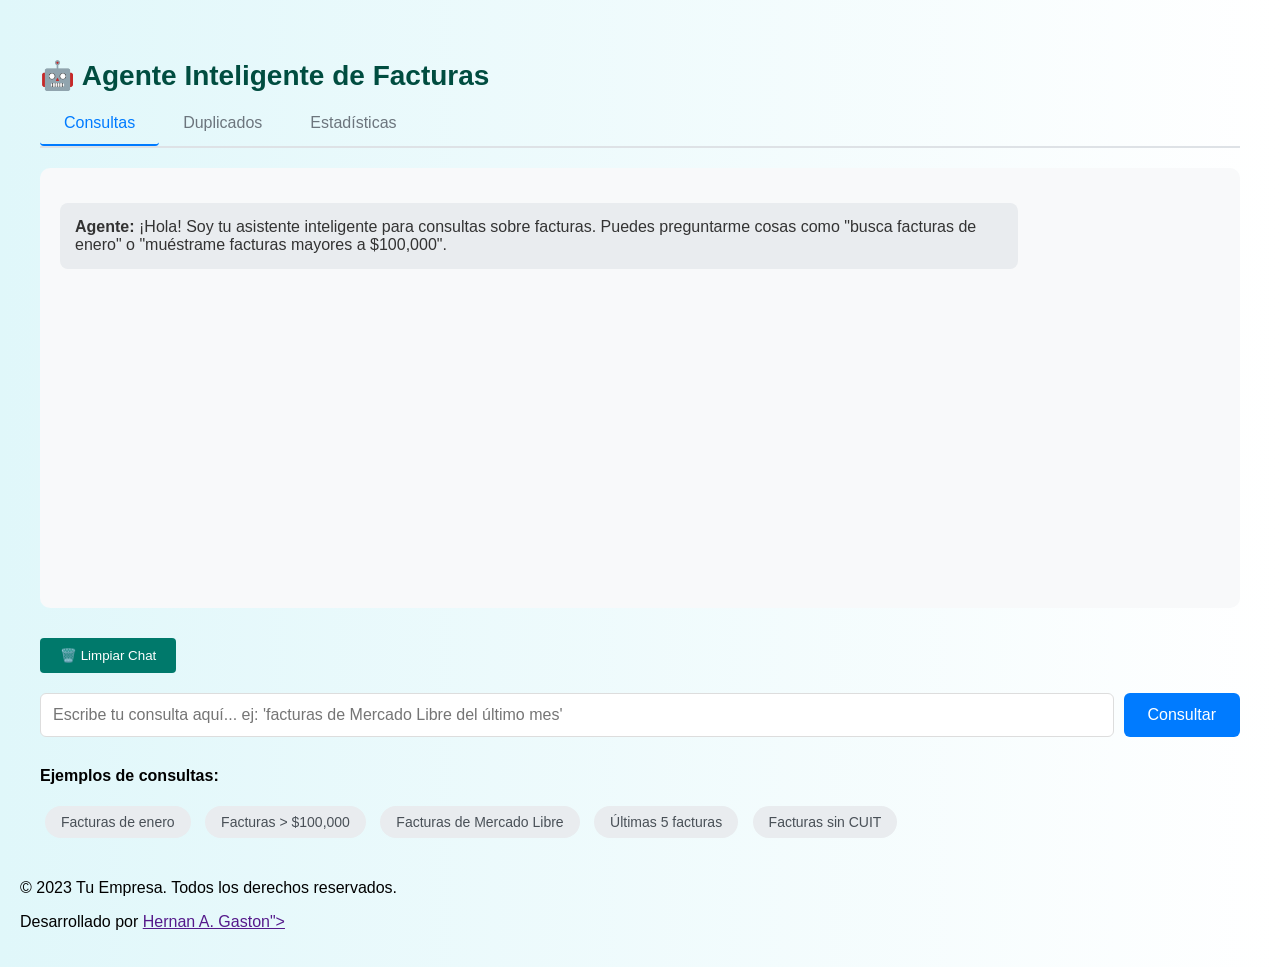
==== templates/agente.html @ 59e322bb "primer commit agente implementado" ====
<!DOCTYPE html>
<html lang="es">
<head>
    <meta charset="UTF-8">
    <meta name="viewport" content="width=device-width, initial-scale=1.0">
    <title>Agente Inteligente de Facturas</title>
    <link rel="stylesheet" href="/static/styles.css">   
    <script src="/static/js/agente-facturas.js"></script>
</head>
<body>
    <div class="agente-container">
        <h1>🤖 Agente Inteligente de Facturas</h1>
        
        <div class="tabs">
            <button class="tab active" onclick="mostrarTab('consultas')">Consultas</button>
            <button class="tab" onclick="mostrarTab('duplicados')">Duplicados</button>
            <button class="tab" onclick="mostrarTab('estadisticas')">Estadísticas</button>
        </div>
        
        <!-- Tab de Consultas -->
        <div id="consultas" class="tab-content active">
            <div class="chat-container" id="chat-container">
                <div class="mensaje agente">
                    <strong>Agente:</strong> ¡Hola! Soy tu asistente inteligente para consultas sobre facturas. 
                    Puedes preguntarme cosas como "busca facturas de enero" o "muéstrame facturas mayores a $100,000".
                </div>
            </div>
            
            <form class="consulta-form" id="consulta-form">
                <input type="text" class="consulta-input" id="consulta-input" 
                       placeholder="Escribe tu consulta aquí... ej: 'facturas de Mercado Libre del último mes'"
                       required>
                <button type="submit" class="consulta-btn" id="consulta-btn">Consultar</button>
            </form>
            
            <div class="ejemplos-consultas">
                <p><strong>Ejemplos de consultas:</strong></p>
                <button class="ejemplo-btn" onclick="usarEjemplo('facturas de enero')">Facturas de enero</button>
                <button class="ejemplo-btn" onclick="usarEjemplo('facturas mayores a 100000')">Facturas > $100,000</button>
                <button class="ejemplo-btn" onclick="usarEjemplo('facturas de mercado libre')">Facturas de Mercado Libre</button>
                <button class="ejemplo-btn" onclick="usarEjemplo('últimas 5 facturas')">Últimas 5 facturas</button>
                <button class="ejemplo-btn" onclick="usarEjemplo('facturas sin CUIT')">Facturas sin CUIT</button>
            </div>
        </div>
        
        <!-- Tab de Duplicados -->
        <div id="duplicados" class="tab-content">
            <h2>Detector de Facturas Duplicadas</h2>
            <button onclick="detectarDuplicados()" class="consulta-btn">Buscar Duplicados</button>
            <div id="duplicados-resultado"></div>
        </div>
        
        <!-- Tab de Estadísticas -->
        <div id="estadisticas" class="tab-content">
            <h2>Estadísticas Inteligentes</h2>
            <button onclick="cargarEstadisticas()" class="consulta-btn">Actualizar Estadísticas</button>
            <div id="estadisticas-resultado"></div>
        </div>
    </div>
    
    <footer>
        <p>© 2023 Tu Empresa. Todos los derechos reservados.</p>
        <p>Desarrollado por <a href="" target="_blank">Hernan A. Gaston"></a></p>
    </footer>
</body>
</html>
---- static/styles.css ----
body {
    font-family: 'Segoe UI', Tahoma, Geneva, Verdana, sans-serif;
    background: linear-gradient(to right, #e0f7fa, #ffffff);
    margin: 0;
    padding: 20px;
}

.container {
    max-width: 1100px;
    margin: auto;
    background-color: #fff;
    padding: 30px;
    box-shadow: 0 0 20px rgba(0, 0, 0, 0.1);
    border-radius: 10px;
}

h1 {
    color: #004d40;
    font-size: 28px;
    margin-bottom: 10px;
}

h2 {
    color: #00796b;
    margin-top: 40px;
}

form {
    margin-bottom: 30px;
}

input[type="file"] {
    margin-bottom: 10px;
}

button {
    background-color: #00796b;
    color: white;
    border: none;
    padding: 10px 20px;
    cursor: pointer;
    border-radius: 4px;
}

table {
    width: 100%;
    border-collapse: collapse;
    margin-top: 20px;
    table-layout: fixed;
}

table th,
table td {
    padding: 10px;
    text-align: left;
    border-bottom: 1px solid #ccc;
}

table th {
    background-color: #004d40;
    color: white;
}

.estado {
    padding: 4px 10px;
    border-radius: 4px;
    font-weight: bold;
    color: white;
}

.estado.ok {
    background-color: #4caf50;
}

.estado.alerta {
    background-color: #ff9800;
}

.estado.error {
    background-color: #f44336;
}

table td,
table th {
    word-wrap: break-word;
    white-space: normal;
    overflow-wrap: break-word;
    font-size: 0.95em;
    /* levemente más chica para mejor ajuste */
    max-width: 160px;
    /* ajustable según pantalla */
}

/* Estilos adicionales específicos para la página de detalle */
.detail-grid {
    display: grid;
    grid-template-columns: 1fr 1fr;
    gap: 30px;
    margin-bottom: 30px;
}

.detail-section {
    background-color: #f8f9fa;
    padding: 20px;
    border-radius: 8px;
    border-left: 4px solid #00796b;
}

.detail-section h3 {
    color: #004d40;
    margin-bottom: 15px;
    font-size: 18px;
    border-bottom: 2px solid #e0f2f1;
    padding-bottom: 8px;
}

.detail-field {
    margin-bottom: 12px;
    padding: 8px;
    background-color: white;
    border-radius: 4px;
    border: 1px solid #e0e0e0;
}

.field-label {
    font-weight: 600;
    color: #004d40;
    font-size: 14px;
    margin-bottom: 4px;
}

.field-value {
    color: #333;
    font-size: 15px;
}

.field-value.empty {
    color: #999;
    font-style: italic;
}

.amounts-section {
    background-color: #e8f5e8;
    border-left-color: #4caf50;
}

.amounts-section h3 {
    color: #2e7d32;
    border-bottom-color: #c8e6c9;
}

.amounts-section .field-label {
    color: #2e7d32;
}

.total-amount {
    font-size: 18px !important;
    font-weight: 700 !important;
    color: #1b5e20 !important;
}

.full-width {
    grid-column: 1 / -1;
}

.raw-text {
    background-color: #f5f5f5;
    border-left-color: #757575;
}

.raw-text pre {
    background-color: white;
    padding: 15px;
    border-radius: 4px;
    overflow-x: auto;
    font-size: 13px;
    line-height: 1.4;
    max-height: 300px;
    overflow-y: auto;
    border: 1px solid #ddd;
}

.actions {
    text-align: center;
    margin-top: 30px;
    padding-top: 20px;
    border-top: 1px solid #e0e0e0;
}

.btn-back {
    background-color: #00796b;
    color: white;
    border: none;
    padding: 12px 24px;
    border-radius: 4px;
    text-decoration: none;
    display: inline-block;
    font-weight: 500;
    transition: background-color 0.3s ease;
}

.btn-back:hover {
    background-color: #004d40;
}

.error-message {
    text-align: center;
    padding: 40px;
    color: #d32f2f;
}

.error-message h2 {
    font-size: 22px;
    margin-bottom: 15px;
    color: #d32f2f;
}

.status-indicator {
    display: inline-block;
    padding: 4px 12px;
    border-radius: 12px;
    font-size: 12px;
    font-weight: 600;
    margin-top: 8px;
}

.status-complete {
    background-color: #4caf50;
    color: white;
}

.status-partial {
    background-color: #ff9800;
    color: white;
}

.status-incomplete {
    background-color: #f44336;
    color: white;
}

@media (max-width: 768px) {
    .detail-grid {
        grid-template-columns: 1fr;
        gap: 20px;
    }
}

/* ESTILOS DEL AGENTE */
.agente-container {
    max-width: 1200px;
    margin: 0 auto;
    padding: 20px;
}

.chat-container {
    background: #f8f9fa;
    border-radius: 10px;
    padding: 20px;
    margin-bottom: 30px;
    min-height: 400px;
}

.mensaje {
    margin: 15px 0;
    padding: 15px;
    border-radius: 8px;
    max-width: 80%;
}

.mensaje.usuario {
    background: #007bff;
    color: white;
    margin-left: auto;
    text-align: right;
}

.mensaje.agente {
    background: #e9ecef;
    color: #333;
    margin-right: auto;
}

.consulta-form {
    display: flex;
    gap: 10px;
    margin-top: 20px;
}

.consulta-input {
    flex: 1;
    padding: 12px;
    border: 1px solid #ddd;
    border-radius: 6px;
    font-size: 16px;
}

.consulta-btn {
    padding: 12px 24px;
    background: #007bff;
    color: white;
    border: none;
    border-radius: 6px;
    cursor: pointer;
    font-size: 16px;
}

.consulta-btn:hover {
    background: #0056b3;
}

.consulta-btn:disabled {
    background: #6c757d;
    cursor: not-allowed;
}

.ejemplos-consultas {
    margin-top: 20px;
}

.ejemplo-btn {
    display: inline-block;
    margin: 5px;
    padding: 8px 16px;
    background: #e9ecef;
    color: #495057;
    border: none;
    border-radius: 20px;
    cursor: pointer;
    font-size: 14px;
}

.ejemplo-btn:hover {
    background: #dee2e6;
}

.resultados-tabla {
    margin-top: 20px;
    overflow-x: auto;
}

.loading {
    text-align: center;
    padding: 20px;
    color: #6c757d;
}

.error {
    background: #f8d7da;
    color: #721c24;
    padding: 15px;
    border-radius: 6px;
    margin: 10px 0;
}

.sql-debug {
    background: #f8f9fa;
    border: 1px solid #dee2e6;
    border-radius: 6px;
    padding: 10px;
    margin: 10px 0;
    font-family: monospace;
    font-size: 14px;
    color: #6c757d;
}

.tabs {
    display: flex;
    margin-bottom: 20px;
    border-bottom: 2px solid #dee2e6;
}

.tab {
    padding: 12px 24px;
    background: none;
    border: none;
    cursor: pointer;
    font-size: 16px;
    color: #6c757d;
    border-bottom: 2px solid transparent;
}

.tab.active {
    color: #007bff;
    border-bottom-color: #007bff;
}

.tab-content {
    display: none;
}

.tab-content.active {
    display: block;
}

.estadisticas-grid {
    display: grid;
    grid-template-columns: repeat(auto-fit, minmax(250px, 1fr));
    gap: 20px;
    margin-top: 20px;
}

.stat-card {
    background: #fff;
    padding: 20px;
    border-radius: 8px;
    box-shadow: 0 2px 4px rgba(0, 0, 0, 0.1);
}

.stat-number {
    font-size: 24px;
    font-weight: bold;
    color: #007bff;
}

.stat-label {
    color: #6c757d;
    font-size: 14px;
}
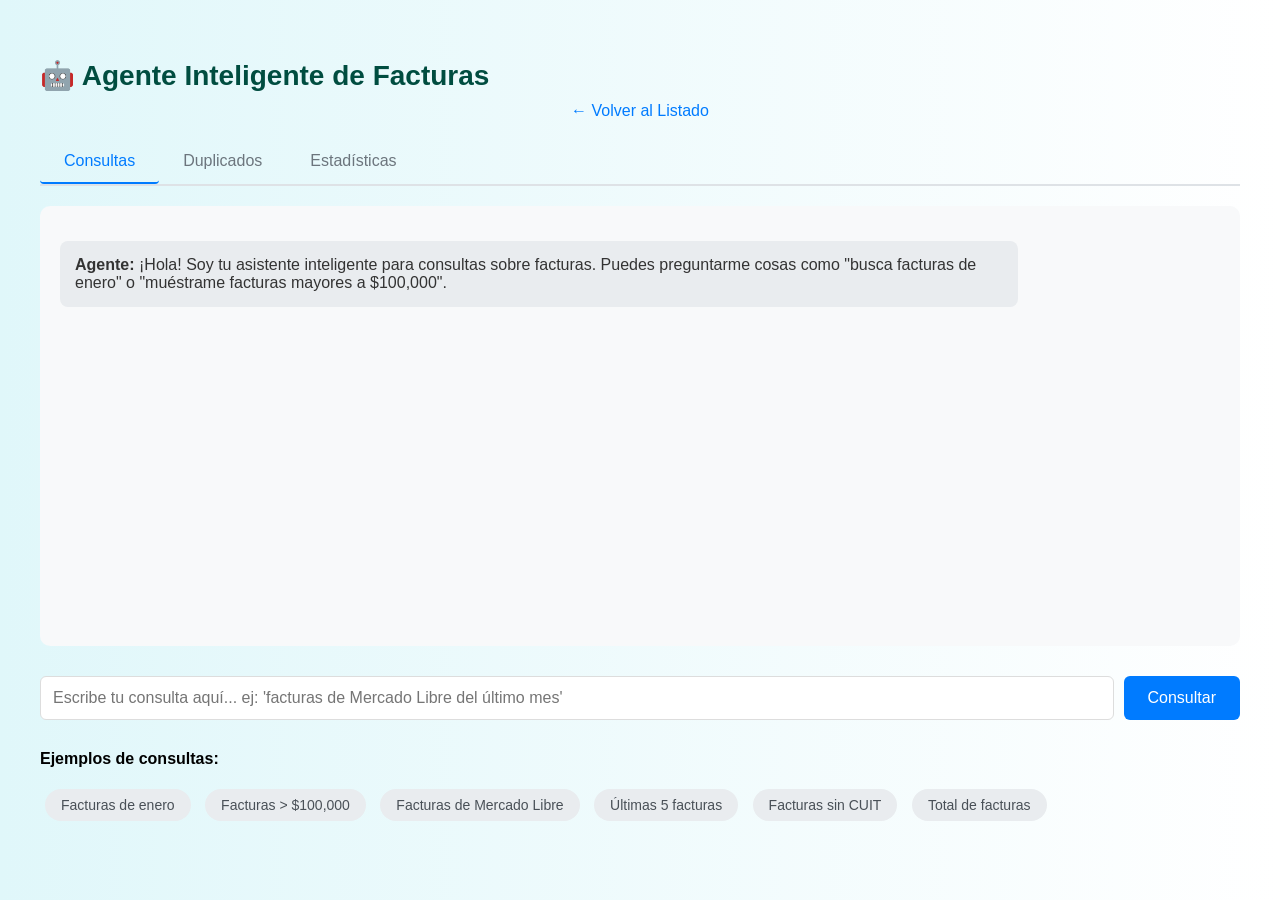
==== commit a2f4ed3b: "agente funcionando" ====
--- a/templates/agente.html
+++ b/templates/agente.html
@@ -4,12 +4,16 @@
     <meta charset="UTF-8">
     <meta name="viewport" content="width=device-width, initial-scale=1.0">
     <title>Agente Inteligente de Facturas</title>
-    <link rel="stylesheet" href="/static/styles.css">   
-    <script src="/static/js/agente-facturas.js"></script>
+    <link rel="stylesheet" href="/static/styles.css">
+    
 </head>
 <body>
     <div class="agente-container">
         <h1>🤖 Agente Inteligente de Facturas</h1>
+        
+        <div class="nav-links">
+            <a href="/" class="nav-link">← Volver al Listado</a>
+        </div>
         
         <div class="tabs">
             <button class="tab active" onclick="mostrarTab('consultas')">Consultas</button>
@@ -40,12 +44,14 @@
                 <button class="ejemplo-btn" onclick="usarEjemplo('facturas de mercado libre')">Facturas de Mercado Libre</button>
                 <button class="ejemplo-btn" onclick="usarEjemplo('últimas 5 facturas')">Últimas 5 facturas</button>
                 <button class="ejemplo-btn" onclick="usarEjemplo('facturas sin CUIT')">Facturas sin CUIT</button>
+                <button class="ejemplo-btn" onclick="usarEjemplo('total de facturas')">Total de facturas</button>
             </div>
         </div>
         
         <!-- Tab de Duplicados -->
         <div id="duplicados" class="tab-content">
             <h2>Detector de Facturas Duplicadas</h2>
+            <p>Esta función analiza tu base de datos para encontrar facturas que podrían estar duplicadas.</p>
             <button onclick="detectarDuplicados()" class="consulta-btn">Buscar Duplicados</button>
             <div id="duplicados-resultado"></div>
         </div>
@@ -53,14 +59,12 @@
         <!-- Tab de Estadísticas -->
         <div id="estadisticas" class="tab-content">
             <h2>Estadísticas Inteligentes</h2>
+            <p>Resumen automático de tus facturas con métricas importantes.</p>
             <button onclick="cargarEstadisticas()" class="consulta-btn">Actualizar Estadísticas</button>
             <div id="estadisticas-resultado"></div>
         </div>
     </div>
     
-    <footer>
-        <p>© 2023 Tu Empresa. Todos los derechos reservados.</p>
-        <p>Desarrollado por <a href="" target="_blank">Hernan A. Gaston"></a></p>
-    </footer>
+    <script src="/static/js/agente-facturas.js"></script>
 </body>
 </html>
--- a/static/styles.css
+++ b/static/styles.css
@@ -246,7 +246,8 @@
     }
 }
 
-/* ESTILOS DEL AGENTE */
+/* Estilos para el Agente Inteligente */
+
 .agente-container {
     max-width: 1200px;
     margin: 0 auto;
@@ -259,6 +260,8 @@
     padding: 20px;
     margin-bottom: 30px;
     min-height: 400px;
+    max-height: 600px;
+    overflow-y: auto;
 }
 
 .mensaje {
@@ -404,7 +407,7 @@
     background: #fff;
     padding: 20px;
     border-radius: 8px;
-    box-shadow: 0 2px 4px rgba(0, 0, 0, 0.1);
+    box-shadow: 0 2px 4px rgba(0,0,0,0.1);
 }
 
 .stat-number {
@@ -416,4 +419,19 @@
 .stat-label {
     color: #6c757d;
     font-size: 14px;
+}
+
+.nav-links {
+    text-align: center;
+    margin-bottom: 20px;
+}
+
+.nav-link {
+    color: #007bff;
+    text-decoration: none;
+    margin: 0 15px;
+}
+
+.nav-link:hover {
+    text-decoration: underline;
 }
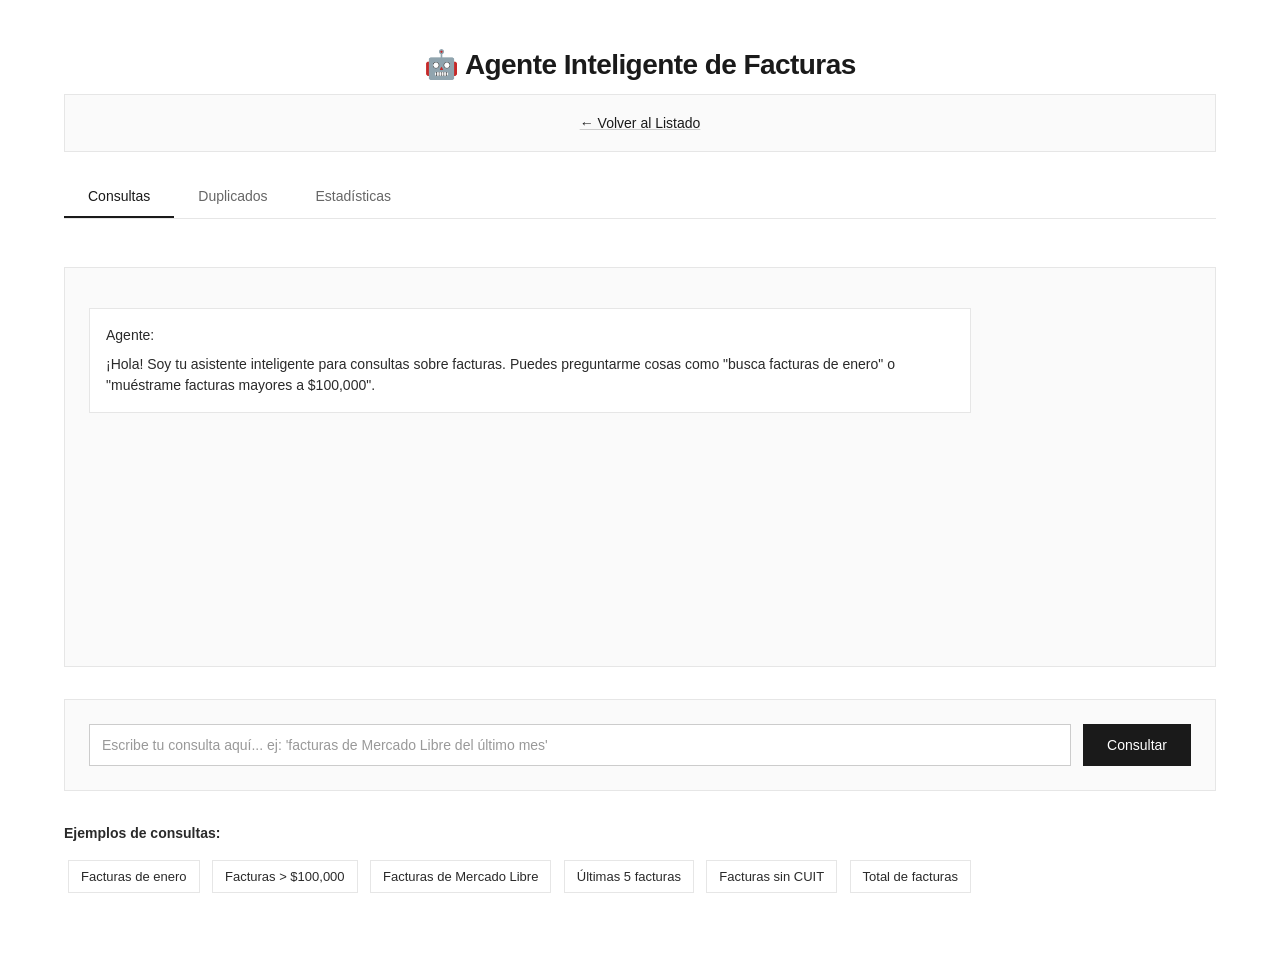
==== commit 4f3ad2f2: "mejoras estéticas" ====
--- a/templates/agente.html
+++ b/templates/agente.html
@@ -4,7 +4,8 @@
     <meta charset="UTF-8">
     <meta name="viewport" content="width=device-width, initial-scale=1.0">
     <title>Agente Inteligente de Facturas</title>
-    <link rel="stylesheet" href="/static/styles.css">
+   <link rel="stylesheet" href="/static/css/main.css">
+   <link rel="stylesheet" href="/static/css/agente.css">
     
 </head>
 <body>
@@ -65,6 +66,6 @@
         </div>
     </div>
     
-    <script src="/static/js/agente-facturas.js"></script>
+    <script src="/static/js/agente.js"></script>
 </body>
 </html>
--- a/static/css/main.css
+++ b/static/css/main.css
@@ -0,0 +1,837 @@
+/* Estilo minimalista con escala de grises */
+* {
+    box-sizing: border-box;
+}
+
+body {
+    font-family: -apple-system, BlinkMacSystemFont, 'Segoe UI', Roboto, sans-serif;
+    font-weight: 400;
+    line-height: 1.5;
+    color: #2a2a2a;
+    background-color: #ffffff;
+    margin: 0;
+    padding: 20px;
+}
+
+.container {
+    max-width: 1200px;
+    margin: 0 auto;
+    background-color: #ffffff;
+    padding: 40px;
+    border: 1px solid #e6e6e6;
+    box-shadow: 0 1px 3px rgba(0, 0, 0, 0.05);
+}
+
+h1 {
+    color: #1a1a1a;
+    font-size: 28px;
+    font-weight: 600;
+    margin: 0 0 8px 0;
+    letter-spacing: -0.02em;
+}
+
+h2 {
+    color: #2a2a2a;
+    font-size: 20px;
+    font-weight: 500;
+    margin: 32px 0 16px 0;
+}
+
+h3 {
+    color: #2a2a2a;
+    font-size: 16px;
+    font-weight: 500;
+    margin: 24px 0 12px 0;
+}
+
+form {
+    margin-bottom: 32px;
+    padding: 24px;
+    background-color: #fafafa;
+    border: 1px solid #e6e6e6;
+}
+
+input[type="file"] {
+    padding: 12px;
+    border: 1px solid #cccccc;
+    background-color: #ffffff;
+    color: #2a2a2a;
+    font-size: 14px;
+    margin-bottom: 16px;
+    width: 100%;
+}
+
+button {
+    background-color: #1a1a1a;
+    color: #ffffff;
+    border: none;
+    padding: 12px 24px;
+    cursor: pointer;
+    font-size: 14px;
+    font-weight: 500;
+    transition: background-color 0.15s ease;
+}
+
+button:hover {
+    background-color: #333333;
+}
+
+button:disabled {
+    background-color: #cccccc;
+    cursor: not-allowed;
+}
+
+/* Tablas */
+table {
+    width: 100%;
+    border-collapse: collapse;
+    margin-top: 24px;
+    background-color: #ffffff;
+    border: 1px solid #e6e6e6;
+}
+
+table th,
+table td {
+    padding: 12px 16px;
+    text-align: left;
+    border-bottom: 1px solid #e6e6e6;
+    font-size: 14px;
+}
+
+table th {
+    background-color: #f5f5f5;
+    color: #1a1a1a;
+    font-weight: 500;
+    border-bottom: 2px solid #cccccc;
+}
+
+table tr:hover {
+    background-color: #fafafa;
+}
+
+table td a {
+    color: #1a1a1a;
+    text-decoration: underline;
+    text-decoration-color: #cccccc;
+}
+
+table td a:hover {
+    text-decoration-color: #1a1a1a;
+}
+
+/* Estados */
+.estado {
+    padding: 4px 8px;
+    font-weight: 500;
+    color: #ffffff;
+    font-size: 12px;
+}
+
+.estado.ok {
+    background-color: #2a2a2a;
+}
+
+.estado.alerta {
+    background-color: #666666;
+}
+
+.estado.error {
+    background-color: #999999;
+}
+
+/* Página de detalle */
+.detail-grid {
+    display: grid;
+    grid-template-columns: 1fr 1fr;
+    gap: 32px;
+    margin-bottom: 32px;
+}
+
+.detail-section {
+    background-color: #fafafa;
+    padding: 24px;
+    border: 1px solid #e6e6e6;
+}
+
+.detail-section h3 {
+    color: #1a1a1a;
+    margin-bottom: 16px;
+    font-size: 16px;
+    font-weight: 500;
+    border-bottom: 1px solid #e6e6e6;
+    padding-bottom: 8px;
+}
+
+.detail-field {
+    margin-bottom: 16px;
+    padding: 12px;
+    background-color: #ffffff;
+    border: 1px solid #e6e6e6;
+}
+
+.field-label {
+    font-weight: 500;
+    color: #1a1a1a;
+    font-size: 13px;
+    margin-bottom: 4px;
+    text-transform: uppercase;
+    letter-spacing: 0.05em;
+}
+
+.field-value {
+    color: #2a2a2a;
+    font-size: 14px;
+}
+
+.field-value.empty {
+    color: #999999;
+    font-style: italic;
+}
+
+.amounts-section {
+    background-color: #f0f0f0;
+}
+
+.amounts-section h3 {
+    color: #1a1a1a;
+    border-bottom-color: #cccccc;
+}
+
+.amounts-section .field-label {
+    color: #1a1a1a;
+}
+
+.total-amount {
+    font-size: 16px !important;
+    font-weight: 600 !important;
+    color: #1a1a1a !important;
+}
+
+.full-width {
+    grid-column: 1 / -1;
+}
+
+.raw-text {
+    background-color: #f8f8f8;
+}
+
+.raw-text pre {
+    background-color: #ffffff;
+    padding: 16px;
+    overflow-x: auto;
+    font-size: 12px;
+    line-height: 1.4;
+    max-height: 300px;
+    overflow-y: auto;
+    border: 1px solid #e6e6e6;
+    color: #2a2a2a;
+    font-family: 'SF Mono', Monaco, monospace;
+}
+
+.actions {
+    text-align: center;
+    margin-top: 32px;
+    padding-top: 24px;
+    border-top: 1px solid #e6e6e6;
+}
+
+.btn-back {
+    background-color: #1a1a1a;
+    color: #ffffff;
+    border: none;
+    padding: 12px 24px;
+    text-decoration: none;
+    display: inline-block;
+    font-weight: 500;
+    font-size: 14px;
+    transition: background-color 0.15s ease;
+}
+
+.btn-back:hover {
+    background-color: #333333;
+    color: #ffffff;
+}
+
+.error-message {
+    text-align: center;
+    padding: 48px;
+    color: #666666;
+}
+
+.error-message h2 {
+    font-size: 20px;
+    margin-bottom: 16px;
+    color: #666666;
+}
+
+.status-indicator {
+    display: inline-block;
+    padding: 4px 8px;
+    font-size: 11px;
+    font-weight: 500;
+    margin-top: 8px;
+    text-transform: uppercase;
+    letter-spacing: 0.05em;
+}
+
+.status-complete {
+    background-color: #2a2a2a;
+    color: #ffffff;
+}
+
+.status-partial {
+    background-color: #666666;
+    color: #ffffff;
+}
+
+.status-incomplete {
+    background-color: #999999;
+    color: #ffffff;
+}
+
+/* Agente Inteligente */
+.agente-container {
+    max-width: 1200px;
+    margin: 0 auto;
+    padding: 24px;
+}
+
+.chat-container {
+    background: #fafafa;
+    padding: 24px;
+    margin-bottom: 32px;
+    min-height: 400px;
+    max-height: 600px;
+    overflow-y: auto;
+    border: 1px solid #e6e6e6;
+}
+
+.mensaje {
+    margin: 16px 0;
+    padding: 16px;
+    max-width: 80%;
+}
+
+.mensaje.usuario {
+    background: #1a1a1a;
+    color: #ffffff;
+    margin-left: auto;
+    text-align: right;
+}
+
+.mensaje.agente {
+    background: #f0f0f0;
+    color: #2a2a2a;
+    margin-right: auto;
+    border: 1px solid #e6e6e6;
+}
+
+.consulta-form {
+    display: flex;
+    gap: 12px;
+    margin-top: 24px;
+}
+
+.consulta-input {
+    flex: 1;
+    padding: 12px;
+    border: 1px solid #cccccc;
+    font-size: 14px;
+    background-color: #ffffff;
+}
+
+.consulta-input:focus {
+    outline: none;
+    border-color: #1a1a1a;
+}
+
+.consulta-btn {
+    padding: 12px 24px;
+    background: #1a1a1a;
+    color: #ffffff;
+    border: none;
+    cursor: pointer;
+    font-size: 14px;
+    font-weight: 500;
+}
+
+.consulta-btn:hover {
+    background: #333333;
+}
+
+.consulta-btn:disabled {
+    background: #cccccc;
+    cursor: not-allowed;
+}
+
+.ejemplos-consultas {
+    margin-top: 24px;
+}
+
+.ejemplo-btn {
+    display: inline-block;
+    margin: 4px;
+    padding: 8px 12px;
+    background: #f0f0f0;
+    color: #2a2a2a;
+    border: 1px solid #e6e6e6;
+    cursor: pointer;
+    font-size: 13px;
+    transition: background-color 0.15s ease;
+}
+
+.ejemplo-btn:hover {
+    background: #e6e6e6;
+}
+
+.resultados-tabla {
+    margin-top: 24px;
+    overflow-x: auto;
+}
+
+.loading {
+    text-align: center;
+    padding: 24px;
+    color: #666666;
+}
+
+.error {
+    background: #f5f5f5;
+    color: #666666;
+    padding: 16px;
+    margin: 12px 0;
+    border: 1px solid #e6e6e6;
+}
+
+.sql-debug {
+    background: #f8f8f8;
+    border: 1px solid #e6e6e6;
+    padding: 12px;
+    margin: 12px 0;
+    font-family: 'SF Mono', Monaco, monospace;
+    font-size: 12px;
+    color: #666666;
+}
+
+.tabs {
+    display: flex;
+    margin-bottom: 24px;
+    border-bottom: 1px solid #e6e6e6;
+}
+
+.tab {
+    padding: 12px 24px;
+    background: none;
+    border: none;
+    cursor: pointer;
+    font-size: 14px;
+    color: #666666;
+    border-bottom: 2px solid transparent;
+    font-weight: 500;
+}
+
+.tab.active {
+    color: #1a1a1a;
+    border-bottom-color: #1a1a1a;
+}
+
+.tab:hover {
+    color: #1a1a1a;
+}
+
+.tab-content {
+    display: none;
+}
+
+.tab-content.active {
+    display: block;
+}
+
+.estadisticas-grid {
+    display: grid;
+    grid-template-columns: repeat(auto-fit, minmax(250px, 1fr));
+    gap: 24px;
+    margin-top: 24px;
+}
+
+.stat-card {
+    background: #ffffff;
+    padding: 24px;
+    border: 1px solid #e6e6e6;
+}
+
+.stat-number {
+    font-size: 24px;
+    font-weight: 600;
+    color: #1a1a1a;
+}
+
+.stat-label {
+    color: #666666;
+    font-size: 13px;
+    text-transform: uppercase;
+    letter-spacing: 0.05em;
+    margin-top: 4px;
+}
+
+.nav-links {
+    text-align: center;
+    margin-bottom: 24px;
+}
+
+.nav-link {
+    color: #1a1a1a;
+    text-decoration: underline;
+    text-decoration-color: #cccccc;
+    margin: 0 16px;
+    font-weight: 500;
+}
+
+.nav-link:hover {
+    text-decoration-color: #1a1a1a;
+}
+
+/* Responsive */
+@media (max-width: 768px) {
+    .detail-grid {
+        grid-template-columns: 1fr;
+        gap: 16px;
+    }
+    
+    .container {
+        padding: 20px;
+    }
+    
+    .agente-container {
+        padding: 16px;
+    }
+    
+    table th,
+    table td {
+        padding: 8px;
+        font-size: 13px;
+    }
+}
+
+/* Estilos adicionales para index.html - Agregar al final de main.css */
+
+/* Header Section */
+.header-section {
+    margin-bottom: 32px;
+    border-bottom: 1px solid #e6e6e6;
+    padding-bottom: 24px;
+}
+
+.subtitle {
+    color: #666666;
+    font-size: 14px;
+    margin: 8px 0 0 0;
+}
+
+/* Navegación superior */
+.nav-section {
+    display: flex;
+    justify-content: space-between;
+    align-items: center;
+    margin-bottom: 32px;
+    padding: 16px 24px;
+    background-color: #fafafa;
+    border: 1px solid #e6e6e6;
+}
+
+.nav-left {
+    display: flex;
+    align-items: center;
+}
+
+.user-info {
+    color: #2a2a2a;
+    font-weight: 500;
+    font-size: 14px;
+}
+
+.nav-right {
+    display: flex;
+    gap: 12px;
+}
+
+.nav-btn {
+    padding: 8px 16px;
+    background-color: #ffffff;
+    color: #2a2a2a;
+    border: 1px solid #e6e6e6;
+    text-decoration: none;
+    font-size: 14px;
+    font-weight: 500;
+    transition: all 0.15s ease;
+}
+
+.nav-btn:hover {
+    background-color: #f0f0f0;
+    color: #1a1a1a;
+    text-decoration: none;
+}
+
+.nav-btn.logout {
+    background-color: #1a1a1a;
+    color: #ffffff;
+    border-color: #1a1a1a;
+}
+
+.nav-btn.logout:hover {
+    background-color: #333333;
+    color: #ffffff;
+}
+
+/* Formulario de subida */
+.upload-form {
+    margin-bottom: 32px;
+    padding: 24px;
+    background-color: #fafafa;
+    border: 1px solid #e6e6e6;
+}
+
+.form-group {
+    margin-bottom: 0;
+}
+
+.form-group label {
+    display: block;
+    margin-bottom: 8px;
+    color: #2a2a2a;
+    font-weight: 500;
+    font-size: 14px;
+}
+
+.file-input-container {
+    display: flex;
+    gap: 12px;
+    align-items: end;
+}
+
+.file-input-container input[type="file"] {
+    flex: 1;
+    margin-bottom: 0;
+}
+
+.submit-btn {
+    background-color: #1a1a1a;
+    color: #ffffff;
+    border: none;
+    padding: 12px 24px;
+    cursor: pointer;
+    font-size: 14px;
+    font-weight: 500;
+    transition: background-color 0.15s ease;
+    white-space: nowrap;
+}
+
+.submit-btn:hover {
+    background-color: #333333;
+}
+
+.submit-btn:disabled {
+    background-color: #cccccc;
+    cursor: not-allowed;
+}
+
+/* Estadísticas */
+.stats-section {
+    display: grid;
+    grid-template-columns: repeat(auto-fit, minmax(200px, 1fr));
+    gap: 24px;
+    margin-bottom: 32px;
+}
+
+.stat-item {
+    background-color: #ffffff;
+    padding: 20px;
+    border: 1px solid #e6e6e6;
+    text-align: center;
+}
+
+.stat-number {
+    display: block;
+    font-size: 24px;
+    font-weight: 600;
+    color: #1a1a1a;
+    margin-bottom: 4px;
+}
+
+.stat-label {
+    display: block;
+    font-size: 12px;
+    color: #666666;
+    text-transform: uppercase;
+    letter-spacing: 0.05em;
+    font-weight: 500;
+}
+
+/* Contenedor de tabla específico */
+.table-container {
+    background-color: #ffffff;
+    border: 1px solid #e6e6e6;
+    margin-top: 16px;
+    overflow-x: auto;
+}
+
+/* Columnas específicas */
+.id-column {
+    width: 60px;
+    color: #666666;
+    font-weight: 500;
+}
+
+.file-column {
+    min-width: 200px;
+}
+
+.file-column a {
+    color: #1a1a1a;
+    text-decoration: underline;
+    text-decoration-color: #cccccc;
+}
+
+.file-column a:hover {
+    text-decoration-color: #1a1a1a;
+}
+
+.number-column,
+.status-column {
+    width: 100px;
+    text-align: center;
+}
+
+.company-column {
+    min-width: 180px;
+}
+
+.cuit-column {
+    width: 140px;
+}
+
+.cuit-column code {
+    background-color: #f0f0f0;
+    padding: 2px 6px;
+    font-size: 12px;
+    color: #2a2a2a;
+    border: 1px solid #e6e6e6;
+}
+
+.date-column,
+.processed-column {
+    width: 100px;
+    font-size: 13px;
+}
+
+.amount-column {
+    width: 120px;
+    text-align: right;
+    font-weight: 500;
+}
+
+/* Elementos específicos */
+.badge {
+    background-color: #f0f0f0;
+    color: #2a2a2a;
+    padding: 2px 8px;
+    font-size: 11px;
+    font-weight: 500;
+    border: 1px solid #e6e6e6;
+    text-transform: uppercase;
+    letter-spacing: 0.05em;
+}
+
+.empty-value {
+    color: #999999;
+    font-style: italic;
+    font-size: 13px;
+}
+
+/* Estado vacío */
+.empty-state {
+    text-align: center;
+    padding: 80px 20px;
+    background-color: #fafafa;
+    border: 1px solid #e6e6e6;
+    margin-top: 16px;
+}
+
+.empty-icon {
+    font-size: 64px;
+    margin-bottom: 16px;
+    opacity: 0.3;
+}
+
+.empty-state h3 {
+    color: #2a2a2a;
+    margin-bottom: 8px;
+    font-weight: 500;
+}
+
+.empty-state p {
+    color: #666666;
+    margin-bottom: 24px;
+}
+
+.empty-action-btn {
+    background-color: #1a1a1a;
+    color: #ffffff;
+    border: none;
+    padding: 12px 24px;
+    cursor: pointer;
+    font-size: 14px;
+    font-weight: 500;
+    transition: background-color 0.15s ease;
+}
+
+.empty-action-btn:hover {
+    background-color: #333333;
+}
+
+/* Mensajes de error */
+.error-message {
+    background-color: #f8f8f8;
+    color: #666666;
+    padding: 16px;
+    margin-top: 24px;
+    border: 1px solid #e6e6e6;
+}
+
+/* Responsive design */
+@media (max-width: 768px) {
+    .nav-section {
+        flex-direction: column;
+        gap: 16px;
+        align-items: stretch;
+    }
+    
+    .nav-right {
+        justify-content: center;
+        flex-wrap: wrap;
+    }
+    
+    .file-input-container {
+        flex-direction: column;
+        gap: 8px;
+    }
+    
+    .stats-section {
+        grid-template-columns: 1fr;
+        gap: 16px;
+    }
+    
+    .table-container {
+        font-size: 13px;
+    }
+    
+    table th,
+    table td {
+        padding: 8px 4px;
+    }
+    
+    .company-column,
+    .file-column {
+        min-width: 150px;
+    }
+}
--- a/static/css/agente.css
+++ b/static/css/agente.css
@@ -0,0 +1,352 @@
+/* Estilos específicos del agente inteligente - Versión minimalista */
+
+/* Contenedor principal */
+.agente-container {
+    max-width: 1200px;
+    margin: 0 auto;
+    padding: 24px;
+    background-color: #ffffff;
+}
+
+/* Chat container */
+.chat-container {
+    background: #fafafa;
+    padding: 24px;
+    margin-bottom: 32px;
+    min-height: 400px;
+    max-height: 600px;
+    overflow-y: auto;
+    border: 1px solid #e6e6e6;
+}
+
+/* Mensajes */
+.mensaje {
+    margin: 16px 0;
+    padding: 16px;
+    max-width: 80%;
+    font-size: 14px;
+    line-height: 1.5;
+}
+
+.mensaje.usuario {
+    background: #1a1a1a;
+    color: #ffffff;
+    margin-left: auto;
+    text-align: right;
+}
+
+.mensaje.agente {
+    background: #ffffff;
+    color: #2a2a2a;
+    margin-right: auto;
+    border: 1px solid #e6e6e6;
+}
+
+.mensaje strong {
+    font-weight: 500;
+    display: block;
+    margin-bottom: 8px;
+}
+
+/* Formulario de consulta */
+.consulta-form {
+    display: flex;
+    gap: 12px;
+    margin-top: 24px;
+}
+
+.consulta-input {
+    flex: 1;
+    padding: 12px;
+    border: 1px solid #cccccc;
+    font-size: 14px;
+    background-color: #ffffff;
+    color: #2a2a2a;
+}
+
+.consulta-input:focus {
+    outline: none;
+    border-color: #1a1a1a;
+}
+
+.consulta-input::placeholder {
+    color: #999999;
+}
+
+.consulta-btn {
+    padding: 12px 24px;
+    background: #1a1a1a;
+    color: #ffffff;
+    border: none;
+    cursor: pointer;
+    font-size: 14px;
+    font-weight: 500;
+    transition: background-color 0.15s ease;
+}
+
+.consulta-btn:hover {
+    background: #333333;
+}
+
+.consulta-btn:disabled {
+    background: #cccccc;
+    cursor: not-allowed;
+    color: #999999;
+}
+
+/* Ejemplos de consultas */
+.ejemplos-consultas {
+    margin-top: 24px;
+}
+
+.ejemplos-consultas p {
+    color: #2a2a2a;
+    font-weight: 500;
+    margin-bottom: 12px;
+    font-size: 14px;
+}
+
+.ejemplo-btn {
+    display: inline-block;
+    margin: 4px;
+    padding: 8px 12px;
+    background: #ffffff;
+    color: #2a2a2a;
+    border: 1px solid #e6e6e6;
+    cursor: pointer;
+    font-size: 13px;
+    transition: all 0.15s ease;
+}
+
+.ejemplo-btn:hover {
+    background: #f0f0f0;
+    border-color: #cccccc;
+}
+
+/* Tablas de resultados */
+.resultados-tabla {
+    margin-top: 24px;
+    overflow-x: auto;
+}
+
+.resultados-tabla table {
+    width: 100%;
+    border-collapse: collapse;
+    background-color: #ffffff;
+    border: 1px solid #e6e6e6;
+}
+
+.resultados-tabla th {
+    background-color: #fafafa;
+    color: #1a1a1a;
+    font-weight: 500;
+    padding: 12px;
+    border-bottom: 2px solid #e6e6e6;
+    font-size: 13px;
+    text-transform: uppercase;
+    letter-spacing: 0.05em;
+}
+
+.resultados-tabla td {
+    padding: 12px;
+    border-bottom: 1px solid #f0f0f0;
+    color: #2a2a2a;
+    font-size: 14px;
+}
+
+.resultados-tabla tr:hover {
+    background-color: #fafafa;
+}
+
+/* Estados y mensajes */
+.loading {
+    text-align: center;
+    padding: 24px;
+    color: #666666;
+    font-style: italic;
+}
+
+.error {
+    background: #f8f8f8;
+    color: #666666;
+    padding: 16px;
+    margin: 12px 0;
+    border: 1px solid #e6e6e6;
+}
+
+.sql-debug {
+    background: #f8f8f8;
+    border: 1px solid #e6e6e6;
+    padding: 12px;
+    margin: 12px 0;
+    font-family: 'SF Mono', Monaco, 'Cascadia Code', monospace;
+    font-size: 12px;
+    color: #666666;
+}
+
+/* Sistema de tabs */
+.tabs {
+    display: flex;
+    margin-bottom: 24px;
+    border-bottom: 1px solid #e6e6e6;
+    background-color: #ffffff;
+}
+
+.tab {
+    padding: 12px 24px;
+    background: none;
+    border: none;
+    cursor: pointer;
+    font-size: 14px;
+    color: #666666;
+    border-bottom: 2px solid transparent;
+    font-weight: 500;
+    transition: all 0.15s ease;
+}
+
+.tab.active {
+    color: #1a1a1a;
+    border-bottom-color: #1a1a1a;
+}
+
+.tab:hover {
+    color: #1a1a1a;
+    background-color: #fafafa;
+}
+
+.tab-content {
+    display: none;
+    padding: 24px 0;
+}
+
+.tab-content.active {
+    display: block;
+}
+
+/* Grid de estadísticas */
+.estadisticas-grid {
+    display: grid;
+    grid-template-columns: repeat(auto-fit, minmax(250px, 1fr));
+    gap: 24px;
+    margin-top: 24px;
+}
+
+.stat-card {
+    background: #ffffff;
+    padding: 24px;
+    border: 1px solid #e6e6e6;
+    transition: box-shadow 0.15s ease;
+}
+
+.stat-card:hover {
+    box-shadow: 0 2px 8px rgba(0, 0, 0, 0.08);
+}
+
+.stat-number {
+    font-size: 24px;
+    font-weight: 600;
+    color: #1a1a1a;
+    margin-bottom: 4px;
+}
+
+.stat-label {
+    color: #666666;
+    font-size: 13px;
+    text-transform: uppercase;
+    letter-spacing: 0.05em;
+    font-weight: 500;
+}
+
+/* Enlaces de navegación */
+.nav-links {
+    text-align: center;
+    margin-bottom: 24px;
+    padding: 16px;
+    background-color: #fafafa;
+    border: 1px solid #e6e6e6;
+}
+
+.nav-link {
+    color: #1a1a1a;
+    text-decoration: underline;
+    text-decoration-color: #cccccc;
+    margin: 0 16px;
+    font-weight: 500;
+    font-size: 14px;
+}
+
+.nav-link:hover {
+    text-decoration-color: #1a1a1a;
+    color: #1a1a1a;
+}
+
+/* Títulos de secciones */
+h1 {
+    color: #1a1a1a;
+    font-size: 28px;
+    font-weight: 600;
+    margin-bottom: 8px;
+    text-align: center;
+}
+
+h2 {
+    color: #2a2a2a;
+    font-size: 20px;
+    font-weight: 500;
+    margin: 24px 0 16px 0;
+}
+
+h3 {
+    color: #2a2a2a;
+    font-size: 16px;
+    font-weight: 500;
+    margin: 20px 0 12px 0;
+}
+
+/* Responsive design */
+@media (max-width: 768px) {
+    .agente-container {
+        padding: 16px;
+    }
+    
+    .chat-container {
+        padding: 16px;
+        margin-bottom: 24px;
+    }
+    
+    .mensaje {
+        max-width: 90%;
+        padding: 12px;
+    }
+    
+    .consulta-form {
+        flex-direction: column;
+    }
+    
+    .consulta-btn {
+        margin-top: 8px;
+    }
+    
+    .tabs {
+        flex-wrap: wrap;
+    }
+    
+    .tab {
+        padding: 8px 16px;
+        font-size: 13px;
+    }
+    
+    .estadisticas-grid {
+        grid-template-columns: 1fr;
+        gap: 16px;
+    }
+    
+    .nav-links {
+        padding: 12px;
+    }
+    
+    .nav-link {
+        display: block;
+        margin: 8px 0;
+    }
+}
